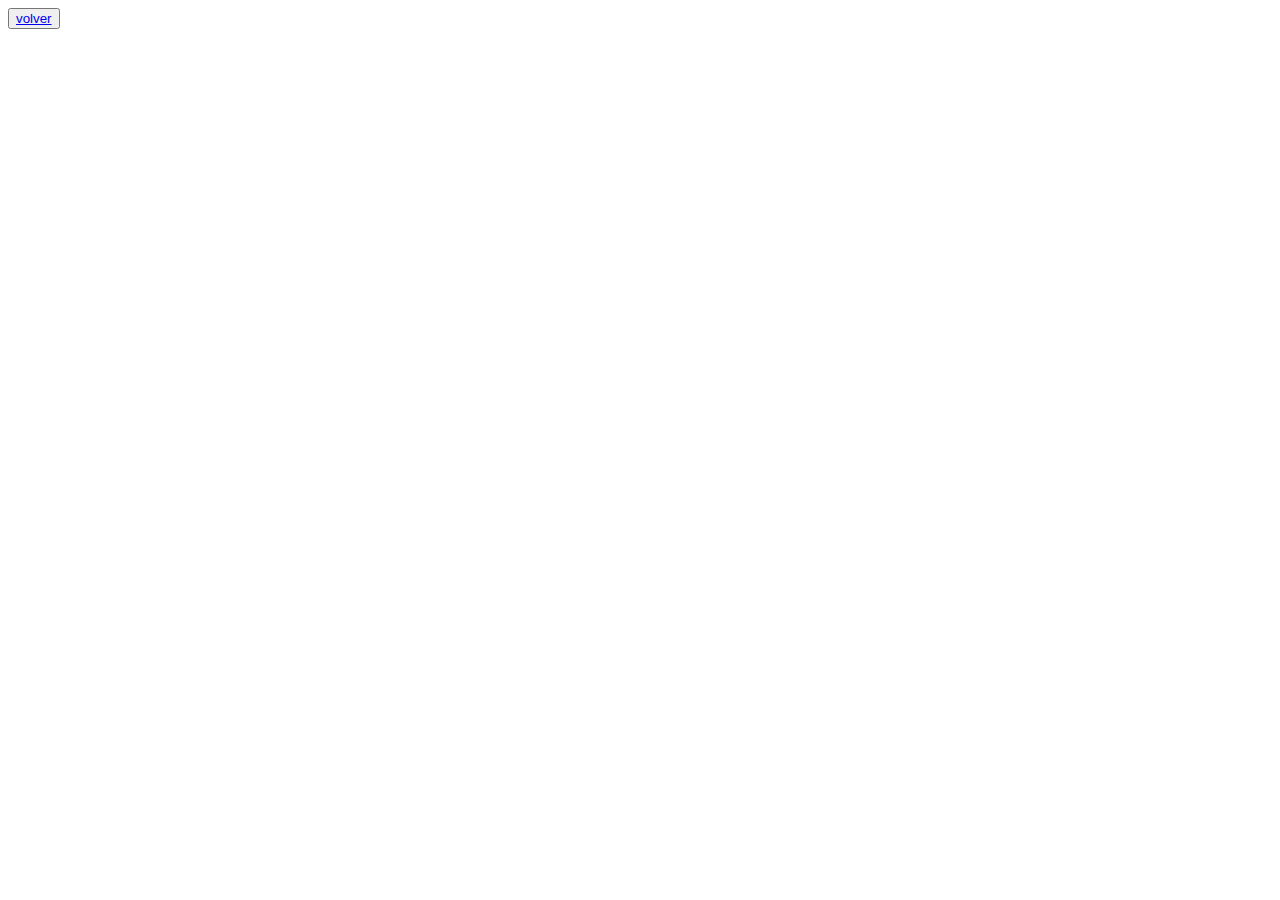
==== src/index2.html @ 6a83fb34 "links primera parte" ====
<!DOCTYPE html>
<html lang="en">
<head>
    <meta charset="UTF-8">
    <meta http-equiv="X-UA-Compatible" content="IE=edge">
    <meta name="viewport" content="width=device-width, initial-scale=1.0">
    <title>RECETAS</title>
</head>
<body>
    <style>
        body { 
           background-image: url(https://image.freepik.com/vector-gratis/patron-cocina-abstracto_1042-277.jpg);
           background-size: auto 
        };
         </style> 

<button><a href="index.html">volver</a></button>

</body>
</html>
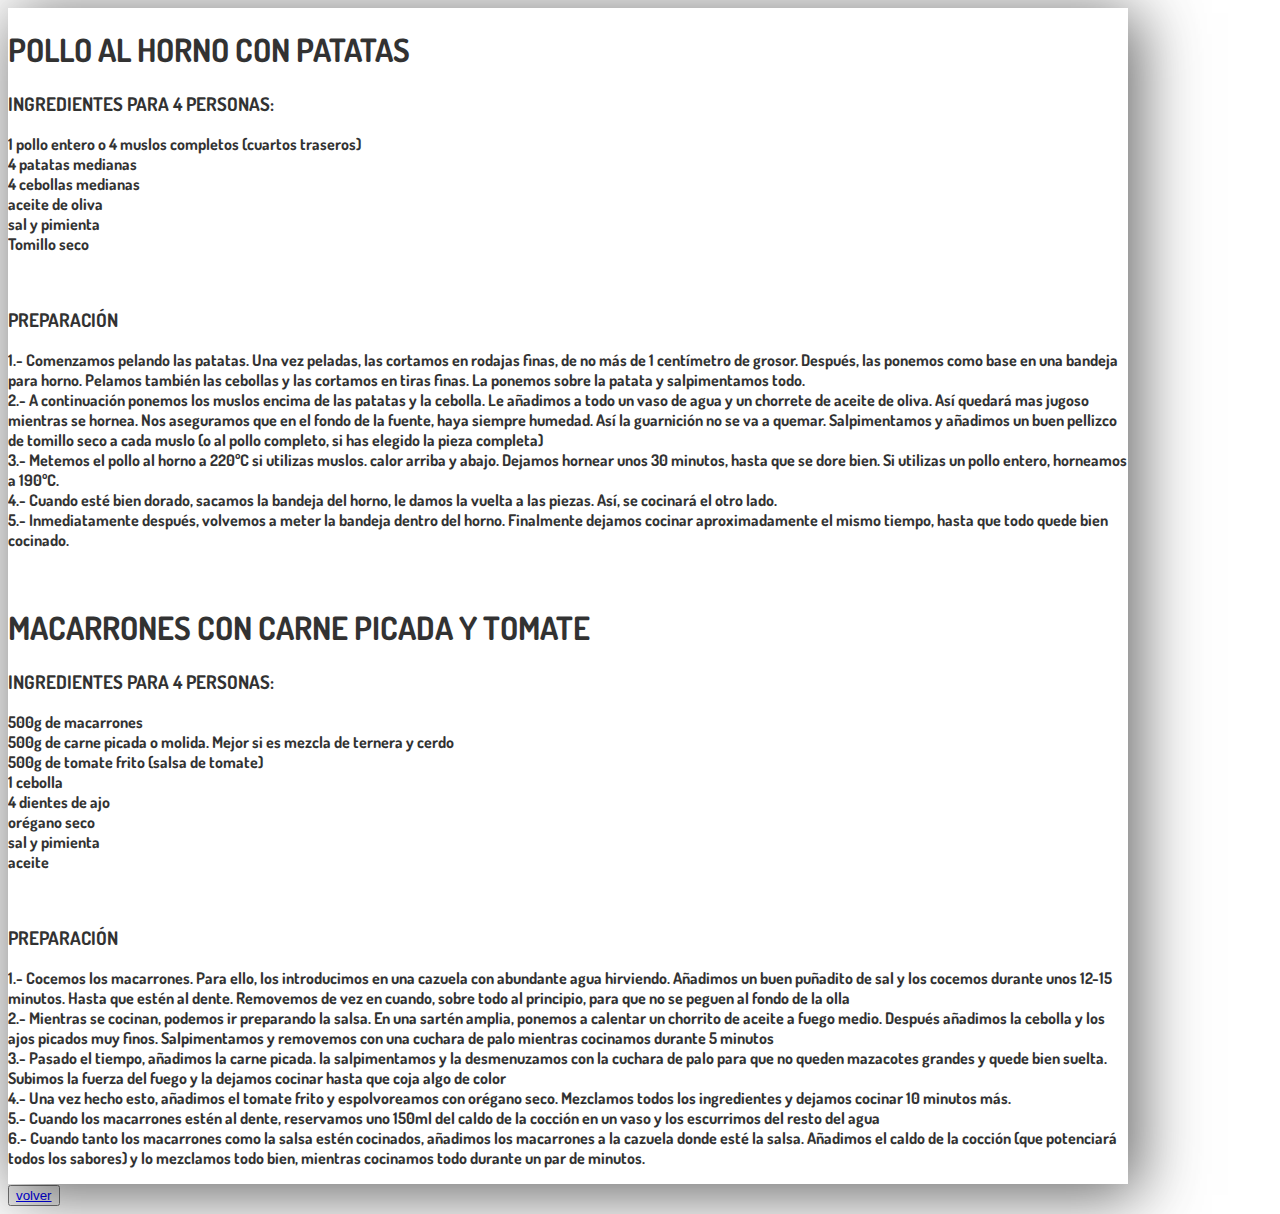
==== commit 64b4c286: "pasa todos los test" ====
--- a/src/index2.html
+++ b/src/index2.html
@@ -7,11 +7,63 @@
     <title>RECETAS</title>
 </head>
 <body>
+<main id= "recetas">
+   <h1>POLLO AL HORNO CON PATATAS</h1>
+   <h3>INGREDIENTES PARA 4 PERSONAS:</h3>
+   <p>1 pollo entero o 4 muslos completos (cuartos traseros) <br>
+    4 patatas medianas <br>
+    4 cebollas medianas <br>
+    aceite de oliva <br>
+    sal y pimienta <br>
+    Tomillo seco</p> <br>
+    <h3>PREPARACIÓN</h3>
+    <p>1.- Comenzamos pelando las patatas. Una vez peladas, las cortamos en rodajas finas, de no más de 1 centímetro de grosor. Después, las ponemos como base en una bandeja para horno. Pelamos también las cebollas y las cortamos en tiras finas. La ponemos sobre la patata y salpimentamos todo. <br>
+        2.- A continuación ponemos los muslos encima de las patatas y la cebolla. Le añadimos a todo un vaso de agua y un chorrete de aceite de oliva. Así quedará mas jugoso mientras se hornea. Nos aseguramos que en el fondo de la fuente, haya siempre humedad. Así la guarnición no se va a quemar. Salpimentamos y añadimos un buen pellizco de tomillo seco a cada muslo (o al pollo completo, si has elegido la pieza completa) <br>
+        3.- Metemos el pollo al horno a 220ºC si utilizas muslos. calor arriba y abajo. Dejamos hornear unos 30 minutos, hasta que se dore bien. Si utilizas un pollo entero, horneamos a 190ºC. <br>
+        4.- Cuando esté bien dorado, sacamos la bandeja del horno, le damos la vuelta a las piezas. Así, se cocinará el otro lado. <br>
+        5.- Inmediatamente después, volvemos a meter la bandeja dentro del horno. Finalmente dejamos cocinar aproximadamente el mismo tiempo, hasta que todo quede bien cocinado.</p><br>
+
+ 
+   <h1>MACARRONES CON CARNE PICADA Y TOMATE</h1>
+   <h3>INGREDIENTES PARA 4 PERSONAS:</h3>
+   <p>500g de macarrones <br>
+    500g de carne picada o molida. Mejor si es mezcla de ternera y cerdo <br>
+    500g de tomate frito (salsa de tomate) <br>
+    1 cebolla <br>
+    4 dientes de ajo <br>
+    orégano seco <br>
+    sal y pimienta <br>
+    aceite</p> <br>
+   <h3>PREPARACIÓN</h3>
+    <p>1.- Cocemos los macarrones. Para ello, los introducimos en una cazuela con abundante agua hirviendo. Añadimos un buen puñadito de sal y los cocemos durante unos 12-15 minutos. Hasta que estén al dente. Removemos de vez en cuando, sobre todo al principio, para que no se peguen al fondo de la olla <br>
+        2.- Mientras se cocinan, podemos ir preparando la salsa. En una sartén amplia, ponemos a calentar un chorrito de aceite a fuego medio. Después añadimos la cebolla y los ajos picados muy finos. Salpimentamos y removemos con una cuchara de palo mientras cocinamos durante 5 minutos <br>
+        3.- Pasado el tiempo, añadimos la carne picada. la salpimentamos y la desmenuzamos con la cuchara de palo para que no queden mazacotes grandes y quede bien suelta. Subimos la fuerza del fuego y la dejamos cocinar hasta que coja algo de color <br>
+        4.- Una vez hecho esto, añadimos el tomate frito y espolvoreamos con orégano seco. Mezclamos todos los ingredientes y dejamos cocinar 10 minutos más. <br>
+        5.- Cuando los macarrones estén al dente, reservamos uno 150ml del caldo de la cocción en un vaso y los escurrimos del resto del agua <br>
+        6.- Cuando tanto los macarrones como la salsa estén cocinados, añadimos los macarrones a la cazuela donde esté la salsa. Añadimos el caldo de la cocción (que potenciará todos los sabores) y lo mezclamos todo bien, mientras cocinamos todo durante un par de minutos. <br>
+        </p> 
+
+    </main>
     <style>
-        body { 
+         @import url('https://fonts.googleapis.com/css2?family=Dosis:wght@300&display=swap');
+ body { 
+           font-family:'Dosis', sans-serif; 
+           font-weight: bold;
            background-image: url(https://image.freepik.com/vector-gratis/patron-cocina-abstracto_1042-277.jpg);
-           background-size: auto 
-        };
+        }
+ main {
+    overflow: auto; /*recortar o no contenido*/
+    width: 70rem; /*ancho*/
+    position: relative;
+    box-shadow: 8px 8px 60px 3px rgb(0 0 0/75%); /*esto sig que en el eje de X y de Y se vera igual, luego que tan borrosa sera (blur-radius y cuanto abarcará (spread radius) y el color*/
+    background-color: #fff;
+    opacity: 80%;
+      }
+ .caja1{
+     position: relative;
+     
+        }     
+
          </style> 
 
 <button><a href="index.html">volver</a></button>
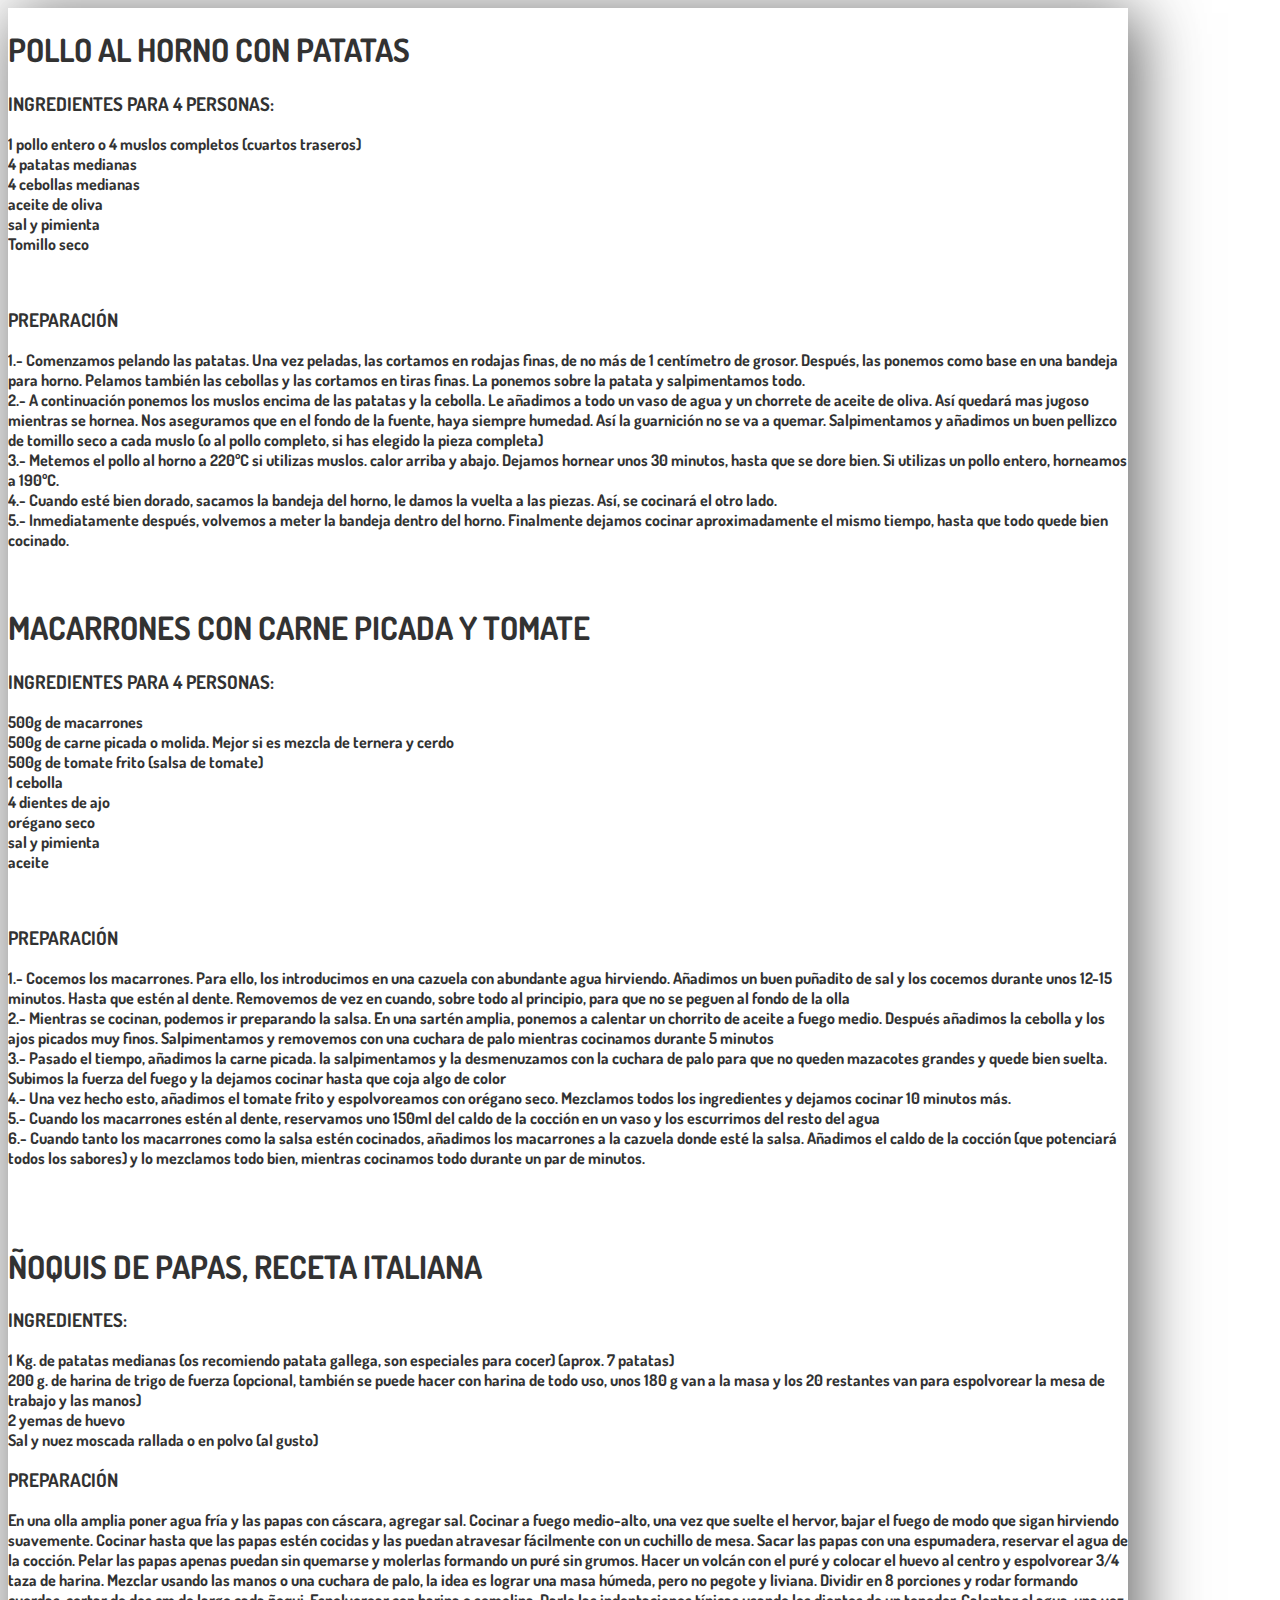
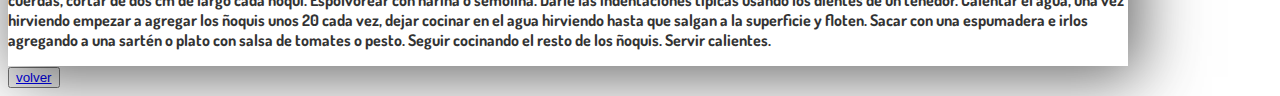
==== commit 84dd0f79: "link, html, js  y css listos solo falta readme" ====
--- a/src/index2.html
+++ b/src/index2.html
@@ -7,43 +7,7 @@
     <title>RECETAS</title>
 </head>
 <body>
-<main id= "recetas">
-   <h1>POLLO AL HORNO CON PATATAS</h1>
-   <h3>INGREDIENTES PARA 4 PERSONAS:</h3>
-   <p>1 pollo entero o 4 muslos completos (cuartos traseros) <br>
-    4 patatas medianas <br>
-    4 cebollas medianas <br>
-    aceite de oliva <br>
-    sal y pimienta <br>
-    Tomillo seco</p> <br>
-    <h3>PREPARACIÓN</h3>
-    <p>1.- Comenzamos pelando las patatas. Una vez peladas, las cortamos en rodajas finas, de no más de 1 centímetro de grosor. Después, las ponemos como base en una bandeja para horno. Pelamos también las cebollas y las cortamos en tiras finas. La ponemos sobre la patata y salpimentamos todo. <br>
-        2.- A continuación ponemos los muslos encima de las patatas y la cebolla. Le añadimos a todo un vaso de agua y un chorrete de aceite de oliva. Así quedará mas jugoso mientras se hornea. Nos aseguramos que en el fondo de la fuente, haya siempre humedad. Así la guarnición no se va a quemar. Salpimentamos y añadimos un buen pellizco de tomillo seco a cada muslo (o al pollo completo, si has elegido la pieza completa) <br>
-        3.- Metemos el pollo al horno a 220ºC si utilizas muslos. calor arriba y abajo. Dejamos hornear unos 30 minutos, hasta que se dore bien. Si utilizas un pollo entero, horneamos a 190ºC. <br>
-        4.- Cuando esté bien dorado, sacamos la bandeja del horno, le damos la vuelta a las piezas. Así, se cocinará el otro lado. <br>
-        5.- Inmediatamente después, volvemos a meter la bandeja dentro del horno. Finalmente dejamos cocinar aproximadamente el mismo tiempo, hasta que todo quede bien cocinado.</p><br>
 
- 
-   <h1>MACARRONES CON CARNE PICADA Y TOMATE</h1>
-   <h3>INGREDIENTES PARA 4 PERSONAS:</h3>
-   <p>500g de macarrones <br>
-    500g de carne picada o molida. Mejor si es mezcla de ternera y cerdo <br>
-    500g de tomate frito (salsa de tomate) <br>
-    1 cebolla <br>
-    4 dientes de ajo <br>
-    orégano seco <br>
-    sal y pimienta <br>
-    aceite</p> <br>
-   <h3>PREPARACIÓN</h3>
-    <p>1.- Cocemos los macarrones. Para ello, los introducimos en una cazuela con abundante agua hirviendo. Añadimos un buen puñadito de sal y los cocemos durante unos 12-15 minutos. Hasta que estén al dente. Removemos de vez en cuando, sobre todo al principio, para que no se peguen al fondo de la olla <br>
-        2.- Mientras se cocinan, podemos ir preparando la salsa. En una sartén amplia, ponemos a calentar un chorrito de aceite a fuego medio. Después añadimos la cebolla y los ajos picados muy finos. Salpimentamos y removemos con una cuchara de palo mientras cocinamos durante 5 minutos <br>
-        3.- Pasado el tiempo, añadimos la carne picada. la salpimentamos y la desmenuzamos con la cuchara de palo para que no queden mazacotes grandes y quede bien suelta. Subimos la fuerza del fuego y la dejamos cocinar hasta que coja algo de color <br>
-        4.- Una vez hecho esto, añadimos el tomate frito y espolvoreamos con orégano seco. Mezclamos todos los ingredientes y dejamos cocinar 10 minutos más. <br>
-        5.- Cuando los macarrones estén al dente, reservamos uno 150ml del caldo de la cocción en un vaso y los escurrimos del resto del agua <br>
-        6.- Cuando tanto los macarrones como la salsa estén cocinados, añadimos los macarrones a la cazuela donde esté la salsa. Añadimos el caldo de la cocción (que potenciará todos los sabores) y lo mezclamos todo bien, mientras cocinamos todo durante un par de minutos. <br>
-        </p> 
-
-    </main>
     <style>
          @import url('https://fonts.googleapis.com/css2?family=Dosis:wght@300&display=swap');
  body { 
@@ -59,12 +23,62 @@
     background-color: #fff;
     opacity: 80%;
       }
- .caja1{
-     position: relative;
-     
-        }     
+         </style> 
 
-         </style> 
+         <main id= "recetas">
+            <h1>POLLO AL HORNO CON PATATAS</h1>
+            <h3>INGREDIENTES PARA 4 PERSONAS:</h3>
+            <p>1 pollo entero o 4 muslos completos (cuartos traseros) <br>
+             4 patatas medianas <br>
+             4 cebollas medianas <br>
+             aceite de oliva <br>
+             sal y pimienta <br>
+             Tomillo seco</p> <br>
+             <h3>PREPARACIÓN</h3>
+             <p>1.- Comenzamos pelando las patatas. Una vez peladas, las cortamos en rodajas finas, de no más de 1 centímetro de grosor. Después, las ponemos como base en una bandeja para horno. Pelamos también las cebollas y las cortamos en tiras finas. La ponemos sobre la patata y salpimentamos todo. <br>
+                 2.- A continuación ponemos los muslos encima de las patatas y la cebolla. Le añadimos a todo un vaso de agua y un chorrete de aceite de oliva. Así quedará mas jugoso mientras se hornea. Nos aseguramos que en el fondo de la fuente, haya siempre humedad. Así la guarnición no se va a quemar. Salpimentamos y añadimos un buen pellizco de tomillo seco a cada muslo (o al pollo completo, si has elegido la pieza completa) <br>
+                 3.- Metemos el pollo al horno a 220ºC si utilizas muslos. calor arriba y abajo. Dejamos hornear unos 30 minutos, hasta que se dore bien. Si utilizas un pollo entero, horneamos a 190ºC. <br>
+                 4.- Cuando esté bien dorado, sacamos la bandeja del horno, le damos la vuelta a las piezas. Así, se cocinará el otro lado. <br>
+                 5.- Inmediatamente después, volvemos a meter la bandeja dentro del horno. Finalmente dejamos cocinar aproximadamente el mismo tiempo, hasta que todo quede bien cocinado.</p><br>
+         
+          
+            <h1>MACARRONES CON CARNE PICADA Y TOMATE</h1>
+            <h3>INGREDIENTES PARA 4 PERSONAS:</h3>
+            <p>500g de macarrones <br>
+             500g de carne picada o molida. Mejor si es mezcla de ternera y cerdo <br>
+             500g de tomate frito (salsa de tomate) <br>
+             1 cebolla <br>
+             4 dientes de ajo <br>
+             orégano seco <br>
+             sal y pimienta <br>
+             aceite</p> <br>
+            <h3>PREPARACIÓN</h3>
+             <p>1.- Cocemos los macarrones. Para ello, los introducimos en una cazuela con abundante agua hirviendo. Añadimos un buen puñadito de sal y los cocemos durante unos 12-15 minutos. Hasta que estén al dente. Removemos de vez en cuando, sobre todo al principio, para que no se peguen al fondo de la olla <br>
+                 2.- Mientras se cocinan, podemos ir preparando la salsa. En una sartén amplia, ponemos a calentar un chorrito de aceite a fuego medio. Después añadimos la cebolla y los ajos picados muy finos. Salpimentamos y removemos con una cuchara de palo mientras cocinamos durante 5 minutos <br>
+                 3.- Pasado el tiempo, añadimos la carne picada. la salpimentamos y la desmenuzamos con la cuchara de palo para que no queden mazacotes grandes y quede bien suelta. Subimos la fuerza del fuego y la dejamos cocinar hasta que coja algo de color <br>
+                 4.- Una vez hecho esto, añadimos el tomate frito y espolvoreamos con orégano seco. Mezclamos todos los ingredientes y dejamos cocinar 10 minutos más. <br>
+                 5.- Cuando los macarrones estén al dente, reservamos uno 150ml del caldo de la cocción en un vaso y los escurrimos del resto del agua <br>
+                 6.- Cuando tanto los macarrones como la salsa estén cocinados, añadimos los macarrones a la cazuela donde esté la salsa. Añadimos el caldo de la cocción (que potenciará todos los sabores) y lo mezclamos todo bien, mientras cocinamos todo durante un par de minutos. <br>
+                 </p> <br><br>
+           <h1>ÑOQUIS DE PAPAS, RECETA ITALIANA</h1>
+           <h3>INGREDIENTES:</h3>
+           1 Kg. de patatas medianas (os recomiendo patata gallega, son especiales para cocer) (aprox. 7 patatas) <br>
+200 g. de harina de trigo de fuerza (opcional, también se puede hacer con harina de todo uso, unos 180 g van a la masa y los 20 restantes van para espolvorear la mesa de trabajo y las manos) <br>
+2 yemas de huevo <br>
+Sal y nuez moscada rallada o en polvo (al gusto) <br>
+           <h3>PREPARACIÓN</h3>
+<p>En una olla amplia poner agua fría y las papas con cáscara, agregar sal. Cocinar a fuego medio-alto, una vez que suelte el hervor, bajar el fuego de modo que sigan hirviendo suavemente. Cocinar hasta que las papas estén cocidas y las puedan atravesar fácilmente con un cuchillo de mesa. Sacar las papas con una espumadera, reservar el agua de la cocción.
+    Pelar las papas apenas puedan sin quemarse y molerlas formando un puré sin grumos.
+    Hacer un volcán con el puré y colocar el huevo al centro y espolvorear 3/4 taza de harina.
+    Mezclar usando las manos o una cuchara de palo, la idea es lograr una masa húmeda, pero no pegote y liviana.
+    Dividir en 8 porciones y rodar formando cuerdas, cortar de dos cm de largo cada ñoqui.
+    Espolvorear con harina o semolina.
+    Darle las indentaciones típicas usando los dientes de un tenedor.
+    Calentar el agua, una vez hirviendo empezar a agregar los ñoquis unos 20 cada vez, dejar cocinar en el agua hirviendo hasta que salgan a la superficie y floten.
+    Sacar con una espumadera e irlos agregando a una sartén o plato con salsa de tomates o pesto.
+    Seguir cocinando el resto de los ñoquis.
+    Servir calientes.</p>
+             </main>
 
 <button><a href="index.html">volver</a></button>
 
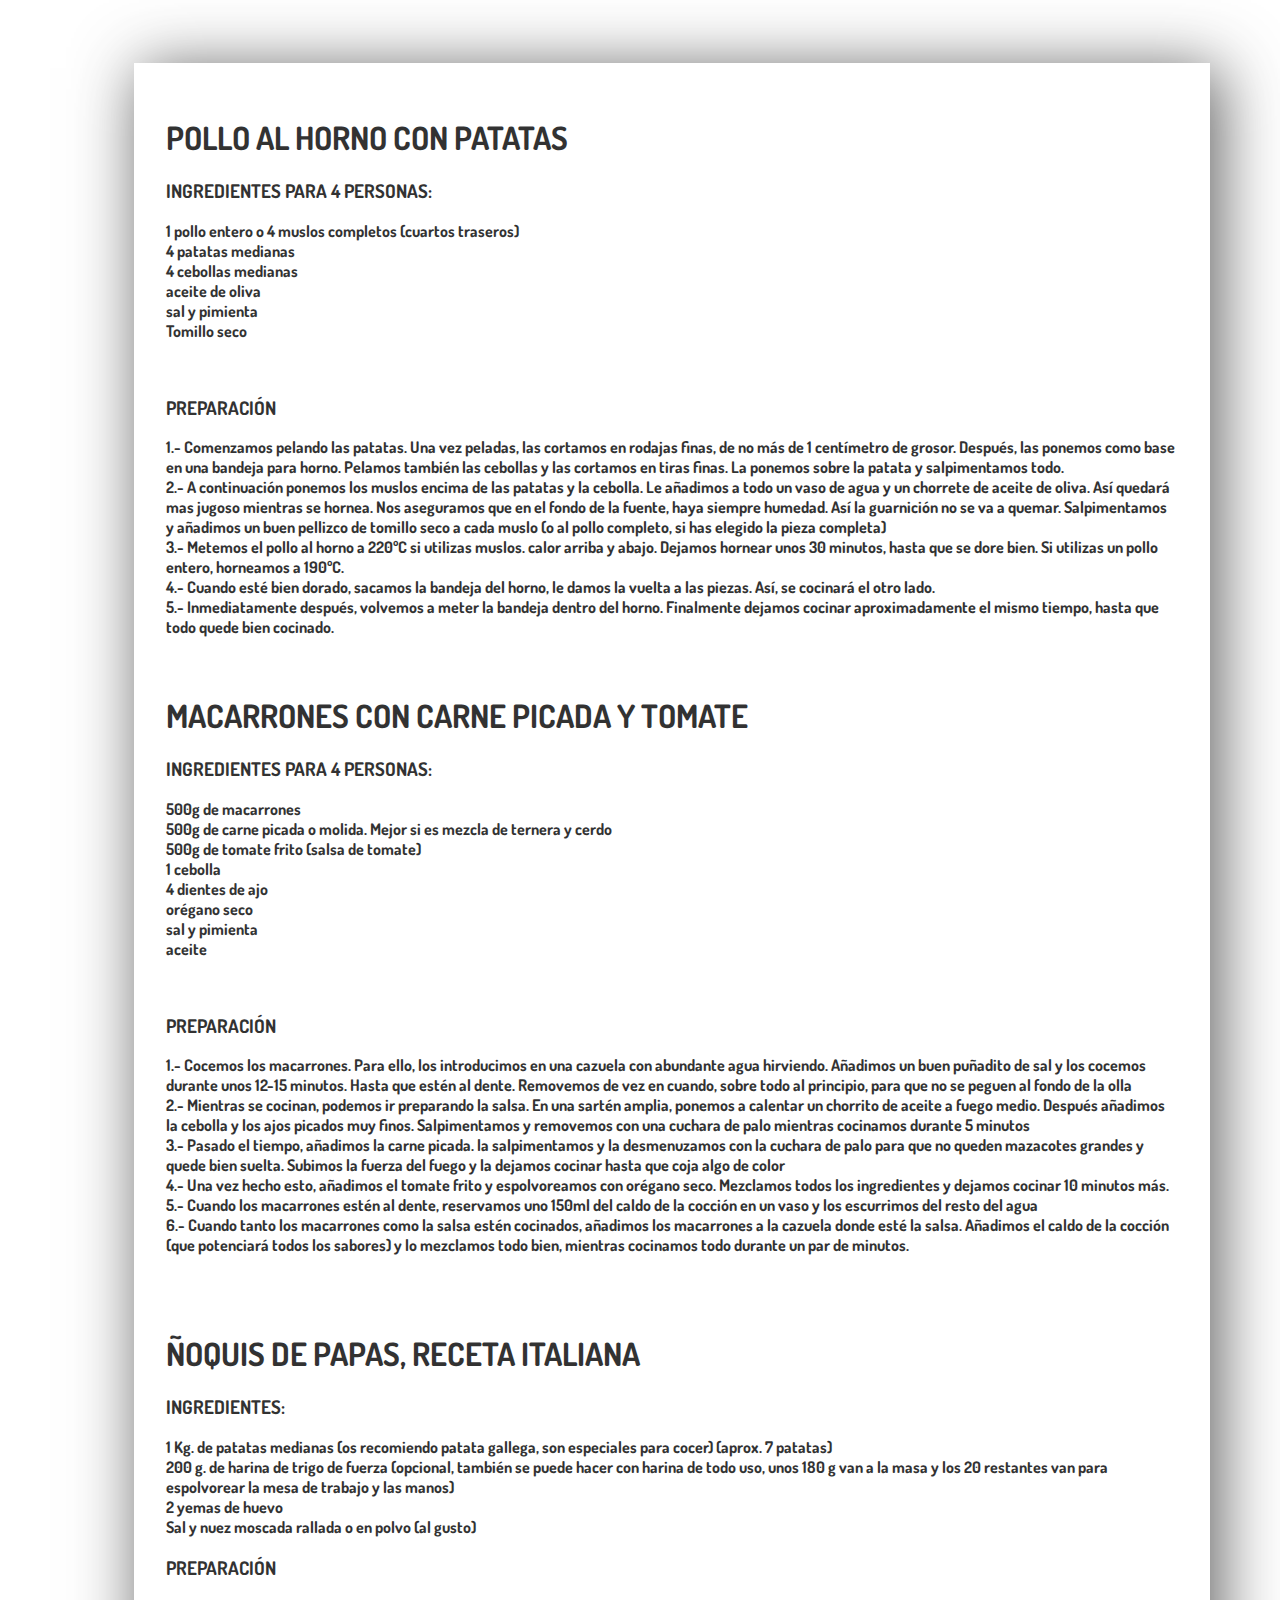
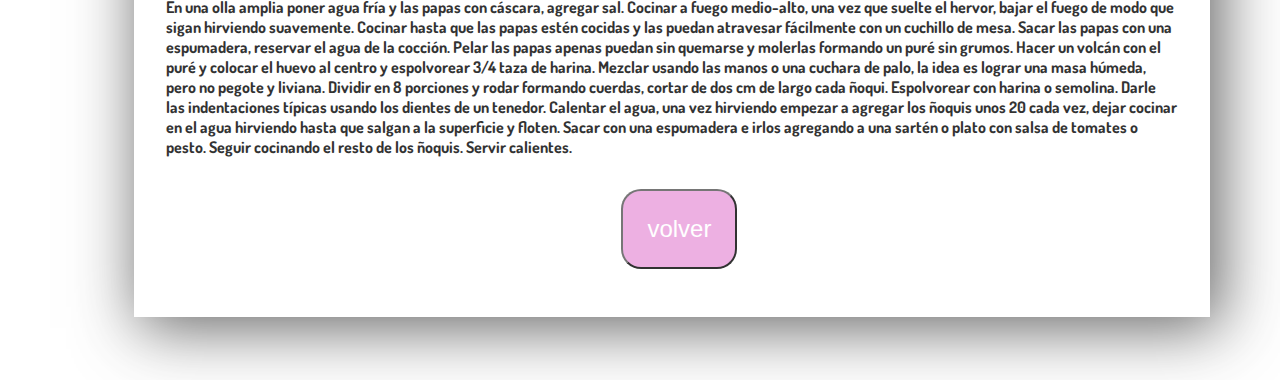
==== commit 4e91403b: "se hacen responsive ambos links" ====
--- a/src/index2.html
+++ b/src/index2.html
@@ -1,86 +1,103 @@
 <!DOCTYPE html>
 <html lang="en">
+
 <head>
     <meta charset="UTF-8">
     <meta http-equiv="X-UA-Compatible" content="IE=edge">
     <meta name="viewport" content="width=device-width, initial-scale=1.0">
     <title>RECETAS</title>
+    <link rel="stylesheet" href="receta.css" />
 </head>
+
 <body>
 
-    <style>
-         @import url('https://fonts.googleapis.com/css2?family=Dosis:wght@300&display=swap');
- body { 
-           font-family:'Dosis', sans-serif; 
-           font-weight: bold;
-           background-image: url(https://image.freepik.com/vector-gratis/patron-cocina-abstracto_1042-277.jpg);
-        }
- main {
-    overflow: auto; /*recortar o no contenido*/
-    width: 70rem; /*ancho*/
-    position: relative;
-    box-shadow: 8px 8px 60px 3px rgb(0 0 0/75%); /*esto sig que en el eje de X y de Y se vera igual, luego que tan borrosa sera (blur-radius y cuanto abarcará (spread radius) y el color*/
-    background-color: #fff;
-    opacity: 80%;
-      }
-         </style> 
-
-         <main id= "recetas">
+    <main id="recetas">
+        <div class="recetas">
             <h1>POLLO AL HORNO CON PATATAS</h1>
             <h3>INGREDIENTES PARA 4 PERSONAS:</h3>
             <p>1 pollo entero o 4 muslos completos (cuartos traseros) <br>
-             4 patatas medianas <br>
-             4 cebollas medianas <br>
-             aceite de oliva <br>
-             sal y pimienta <br>
-             Tomillo seco</p> <br>
-             <h3>PREPARACIÓN</h3>
-             <p>1.- Comenzamos pelando las patatas. Una vez peladas, las cortamos en rodajas finas, de no más de 1 centímetro de grosor. Después, las ponemos como base en una bandeja para horno. Pelamos también las cebollas y las cortamos en tiras finas. La ponemos sobre la patata y salpimentamos todo. <br>
-                 2.- A continuación ponemos los muslos encima de las patatas y la cebolla. Le añadimos a todo un vaso de agua y un chorrete de aceite de oliva. Así quedará mas jugoso mientras se hornea. Nos aseguramos que en el fondo de la fuente, haya siempre humedad. Así la guarnición no se va a quemar. Salpimentamos y añadimos un buen pellizco de tomillo seco a cada muslo (o al pollo completo, si has elegido la pieza completa) <br>
-                 3.- Metemos el pollo al horno a 220ºC si utilizas muslos. calor arriba y abajo. Dejamos hornear unos 30 minutos, hasta que se dore bien. Si utilizas un pollo entero, horneamos a 190ºC. <br>
-                 4.- Cuando esté bien dorado, sacamos la bandeja del horno, le damos la vuelta a las piezas. Así, se cocinará el otro lado. <br>
-                 5.- Inmediatamente después, volvemos a meter la bandeja dentro del horno. Finalmente dejamos cocinar aproximadamente el mismo tiempo, hasta que todo quede bien cocinado.</p><br>
-         
-          
+                4 patatas medianas <br>
+                4 cebollas medianas <br>
+                aceite de oliva <br>
+                sal y pimienta <br>
+                Tomillo seco</p> <br>
+            <h3>PREPARACIÓN</h3>
+            <p>1.- Comenzamos pelando las patatas. Una vez peladas, las cortamos en rodajas finas, de no más de 1
+                centímetro de grosor. Después, las ponemos como base en una bandeja para horno. Pelamos también las
+                cebollas y las cortamos en tiras finas. La ponemos sobre la patata y salpimentamos todo. <br>
+                2.- A continuación ponemos los muslos encima de las patatas y la cebolla. Le añadimos a todo un vaso de
+                agua y un chorrete de aceite de oliva. Así quedará mas jugoso mientras se hornea. Nos aseguramos que en
+                el fondo de la fuente, haya siempre humedad. Así la guarnición no se va a quemar. Salpimentamos y
+                añadimos un buen pellizco de tomillo seco a cada muslo (o al pollo completo, si has elegido la pieza
+                completa) <br>
+                3.- Metemos el pollo al horno a 220ºC si utilizas muslos. calor arriba y abajo. Dejamos hornear unos 30
+                minutos, hasta que se dore bien. Si utilizas un pollo entero, horneamos a 190ºC. <br>
+                4.- Cuando esté bien dorado, sacamos la bandeja del horno, le damos la vuelta a las piezas. Así, se
+                cocinará el otro lado. <br>
+                5.- Inmediatamente después, volvemos a meter la bandeja dentro del horno. Finalmente dejamos cocinar
+                aproximadamente el mismo tiempo, hasta que todo quede bien cocinado.</p><br>
+
+
             <h1>MACARRONES CON CARNE PICADA Y TOMATE</h1>
             <h3>INGREDIENTES PARA 4 PERSONAS:</h3>
             <p>500g de macarrones <br>
-             500g de carne picada o molida. Mejor si es mezcla de ternera y cerdo <br>
-             500g de tomate frito (salsa de tomate) <br>
-             1 cebolla <br>
-             4 dientes de ajo <br>
-             orégano seco <br>
-             sal y pimienta <br>
-             aceite</p> <br>
+                500g de carne picada o molida. Mejor si es mezcla de ternera y cerdo <br>
+                500g de tomate frito (salsa de tomate) <br>
+                1 cebolla <br>
+                4 dientes de ajo <br>
+                orégano seco <br>
+                sal y pimienta <br>
+                aceite</p> <br>
             <h3>PREPARACIÓN</h3>
-             <p>1.- Cocemos los macarrones. Para ello, los introducimos en una cazuela con abundante agua hirviendo. Añadimos un buen puñadito de sal y los cocemos durante unos 12-15 minutos. Hasta que estén al dente. Removemos de vez en cuando, sobre todo al principio, para que no se peguen al fondo de la olla <br>
-                 2.- Mientras se cocinan, podemos ir preparando la salsa. En una sartén amplia, ponemos a calentar un chorrito de aceite a fuego medio. Después añadimos la cebolla y los ajos picados muy finos. Salpimentamos y removemos con una cuchara de palo mientras cocinamos durante 5 minutos <br>
-                 3.- Pasado el tiempo, añadimos la carne picada. la salpimentamos y la desmenuzamos con la cuchara de palo para que no queden mazacotes grandes y quede bien suelta. Subimos la fuerza del fuego y la dejamos cocinar hasta que coja algo de color <br>
-                 4.- Una vez hecho esto, añadimos el tomate frito y espolvoreamos con orégano seco. Mezclamos todos los ingredientes y dejamos cocinar 10 minutos más. <br>
-                 5.- Cuando los macarrones estén al dente, reservamos uno 150ml del caldo de la cocción en un vaso y los escurrimos del resto del agua <br>
-                 6.- Cuando tanto los macarrones como la salsa estén cocinados, añadimos los macarrones a la cazuela donde esté la salsa. Añadimos el caldo de la cocción (que potenciará todos los sabores) y lo mezclamos todo bien, mientras cocinamos todo durante un par de minutos. <br>
-                 </p> <br><br>
-           <h1>ÑOQUIS DE PAPAS, RECETA ITALIANA</h1>
-           <h3>INGREDIENTES:</h3>
-           1 Kg. de patatas medianas (os recomiendo patata gallega, son especiales para cocer) (aprox. 7 patatas) <br>
-200 g. de harina de trigo de fuerza (opcional, también se puede hacer con harina de todo uso, unos 180 g van a la masa y los 20 restantes van para espolvorear la mesa de trabajo y las manos) <br>
-2 yemas de huevo <br>
-Sal y nuez moscada rallada o en polvo (al gusto) <br>
-           <h3>PREPARACIÓN</h3>
-<p>En una olla amplia poner agua fría y las papas con cáscara, agregar sal. Cocinar a fuego medio-alto, una vez que suelte el hervor, bajar el fuego de modo que sigan hirviendo suavemente. Cocinar hasta que las papas estén cocidas y las puedan atravesar fácilmente con un cuchillo de mesa. Sacar las papas con una espumadera, reservar el agua de la cocción.
-    Pelar las papas apenas puedan sin quemarse y molerlas formando un puré sin grumos.
-    Hacer un volcán con el puré y colocar el huevo al centro y espolvorear 3/4 taza de harina.
-    Mezclar usando las manos o una cuchara de palo, la idea es lograr una masa húmeda, pero no pegote y liviana.
-    Dividir en 8 porciones y rodar formando cuerdas, cortar de dos cm de largo cada ñoqui.
-    Espolvorear con harina o semolina.
-    Darle las indentaciones típicas usando los dientes de un tenedor.
-    Calentar el agua, una vez hirviendo empezar a agregar los ñoquis unos 20 cada vez, dejar cocinar en el agua hirviendo hasta que salgan a la superficie y floten.
-    Sacar con una espumadera e irlos agregando a una sartén o plato con salsa de tomates o pesto.
-    Seguir cocinando el resto de los ñoquis.
-    Servir calientes.</p>
-             </main>
+            <p>1.- Cocemos los macarrones. Para ello, los introducimos en una cazuela con abundante agua hirviendo.
+                Añadimos un buen puñadito de sal y los cocemos durante unos 12-15 minutos. Hasta que estén al dente.
+                Removemos de vez en cuando, sobre todo al principio, para que no se peguen al fondo de la olla <br>
+                2.- Mientras se cocinan, podemos ir preparando la salsa. En una sartén amplia, ponemos a calentar un
+                chorrito de aceite a fuego medio. Después añadimos la cebolla y los ajos picados muy finos.
+                Salpimentamos y removemos con una cuchara de palo mientras cocinamos durante 5 minutos <br>
+                3.- Pasado el tiempo, añadimos la carne picada. la salpimentamos y la desmenuzamos con la cuchara de
+                palo para que no queden mazacotes grandes y quede bien suelta. Subimos la fuerza del fuego y la dejamos
+                cocinar hasta que coja algo de color <br>
+                4.- Una vez hecho esto, añadimos el tomate frito y espolvoreamos con orégano seco. Mezclamos todos los
+                ingredientes y dejamos cocinar 10 minutos más. <br>
+                5.- Cuando los macarrones estén al dente, reservamos uno 150ml del caldo de la cocción en un vaso y los
+                escurrimos del resto del agua <br>
+                6.- Cuando tanto los macarrones como la salsa estén cocinados, añadimos los macarrones a la cazuela
+                donde esté la salsa. Añadimos el caldo de la cocción (que potenciará todos los sabores) y lo mezclamos
+                todo bien, mientras cocinamos todo durante un par de minutos. <br>
+            </p> <br><br>
+            <h1>ÑOQUIS DE PAPAS, RECETA ITALIANA</h1>
+            <h3>INGREDIENTES:</h3>
+            1 Kg. de patatas medianas (os recomiendo patata gallega, son especiales para cocer) (aprox. 7 patatas) <br>
+            200 g. de harina de trigo de fuerza (opcional, también se puede hacer con harina de todo uso, unos 180 g van
+            a la masa y los 20 restantes van para espolvorear la mesa de trabajo y las manos) <br>
+            2 yemas de huevo <br>
+            Sal y nuez moscada rallada o en polvo (al gusto) <br>
+            <h3>PREPARACIÓN</h3>
+            <p>En una olla amplia poner agua fría y las papas con cáscara, agregar sal. Cocinar a fuego medio-alto, una
+                vez que suelte el hervor, bajar el fuego de modo que sigan hirviendo suavemente. Cocinar hasta que las
+                papas estén cocidas y las puedan atravesar fácilmente con un cuchillo de mesa. Sacar las papas con una
+                espumadera, reservar el agua de la cocción.
+                Pelar las papas apenas puedan sin quemarse y molerlas formando un puré sin grumos.
+                Hacer un volcán con el puré y colocar el huevo al centro y espolvorear 3/4 taza de harina.
+                Mezclar usando las manos o una cuchara de palo, la idea es lograr una masa húmeda, pero no pegote y
+                liviana.
+                Dividir en 8 porciones y rodar formando cuerdas, cortar de dos cm de largo cada ñoqui.
+                Espolvorear con harina o semolina.
+                Darle las indentaciones típicas usando los dientes de un tenedor.
+                Calentar el agua, una vez hirviendo empezar a agregar los ñoquis unos 20 cada vez, dejar cocinar en el
+                agua hirviendo hasta que salgan a la superficie y floten.
+                Sacar con una espumadera e irlos agregando a una sartén o plato con salsa de tomates o pesto.
+                Seguir cocinando el resto de los ñoquis.
+                Servir calientes.</p>
 
-<button><a href="index.html">volver</a></button>
+        </div>
+        <!--creamos un link que nos devuelva a la página principal (no se creará una nueva pestaña)-->
+        <a href="index.html"> <button class="back"> volver </button> </a>
+    </main>
+
+
 
 </body>
+
 </html>--- a/src/receta.css
+++ b/src/receta.css
@@ -0,0 +1,36 @@
+/*importaremos un tipo de letra, le agregaremos grosor y pondremos un fondo de imagen desde internet*/
+@import url("https://fonts.googleapis.com/css2?family=Dosis:wght@300&display=swap");
+body {
+  font-family: "Dosis", sans-serif;
+  font-weight: bold;
+  background-image: url(https://image.freepik.com/vector-gratis/patron-cocina-abstracto_1042-277.jpg);
+}
+
+main {
+  position: relative;
+  justify-content: center;
+  overflow: auto; /*recortar o no contenido*/
+  width: 80%; /*ancho*/
+  box-shadow: 8px 8px 60px 3px rgb(0 0 0/75%); /*esto sig que en el eje de X y de Y se vera igual, luego que tan borrosa sera (blur-radius y cuanto abarcará (spread radius) y el color*/
+  background-color: #fff;
+  opacity: 80%;
+  margin: 5% 10%;
+  padding: 2em;
+}
+h1,
+h3 {
+  border: 1px;
+}
+.back {
+  margin: 1rem;
+  border-radius: 20px;
+  position: relative;
+  padding: 1em;
+  font-size: 150%;
+  margin-left: 45%;
+  background-color: rgb(233, 157, 220);
+  color: #ffffff;
+}
+a:link {
+  text-decoration: none;
+}
